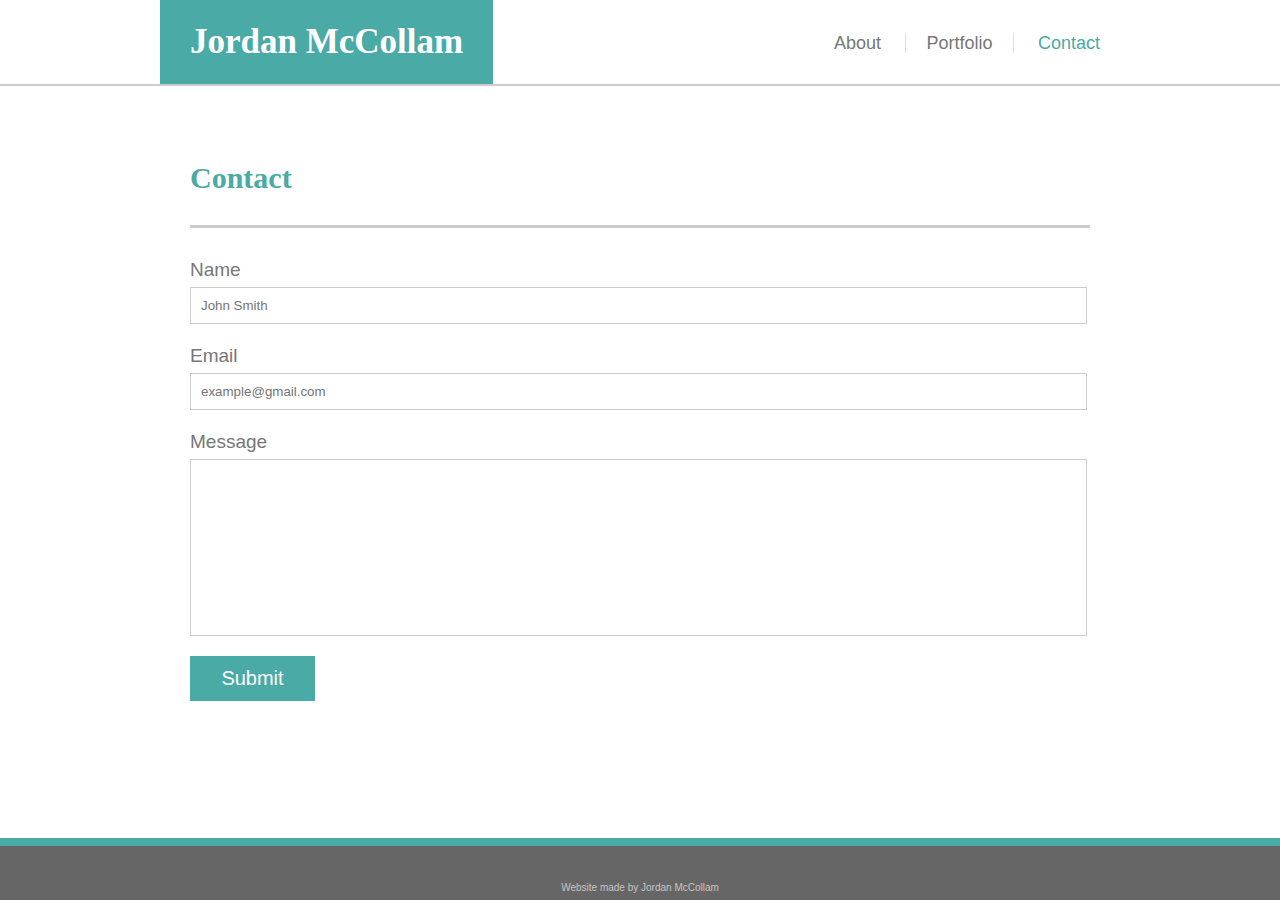
==== contact.html @ 1e14653b "Version 1 of my Portfolio / template" ====
<!DOCTYPE html>
<html lang="en">
<head>
    <meta charset="UTF-8">
    <meta name="viewport" content="width=device-width, initial-scale=1.0">
    <meta http-equiv="X-UA-Compatible" content="ie=edge">
    <title>Jordan's Portfolio</title>

    <link rel="stylesheet" href="assets\css\style.css">

</head>
<body>
   
    <header>
        <div class="container">
            <h2 class="logo"><a href="index.html">Jordan McCollam</a></h2>
    
            <nav class="nav-links">
                <ul>
                    <li><a href="index.html">About</a></li>
                    <li id="portfolio-link"><a href="portfolio.html">Portfolio</a></li>
                    <li><a href="contact.html" class="active">Contact</a></li>
                </ul>
            </nav>
        </div>
    </header>

    <div class="content">

        <h1 class="heading">Contact</h1>

            <form action="">

                <label>
                    Name 
                    <input type="text" placeholder="John Smith" required>
                </label>
                

                <label>
                    Email 
                    <input type="email" placeholder="example@gmail.com" required>
                </label>
                

                <label id="bigBox">
                    Message 
                    <input type="text" required>
                </label>
                

                <button>Submit</button>
            </form>


        </section>

    </div>



    <footer>
        <div>Website made by Jordan McCollam</div>
    </footer>

    


    
</body>
</html>
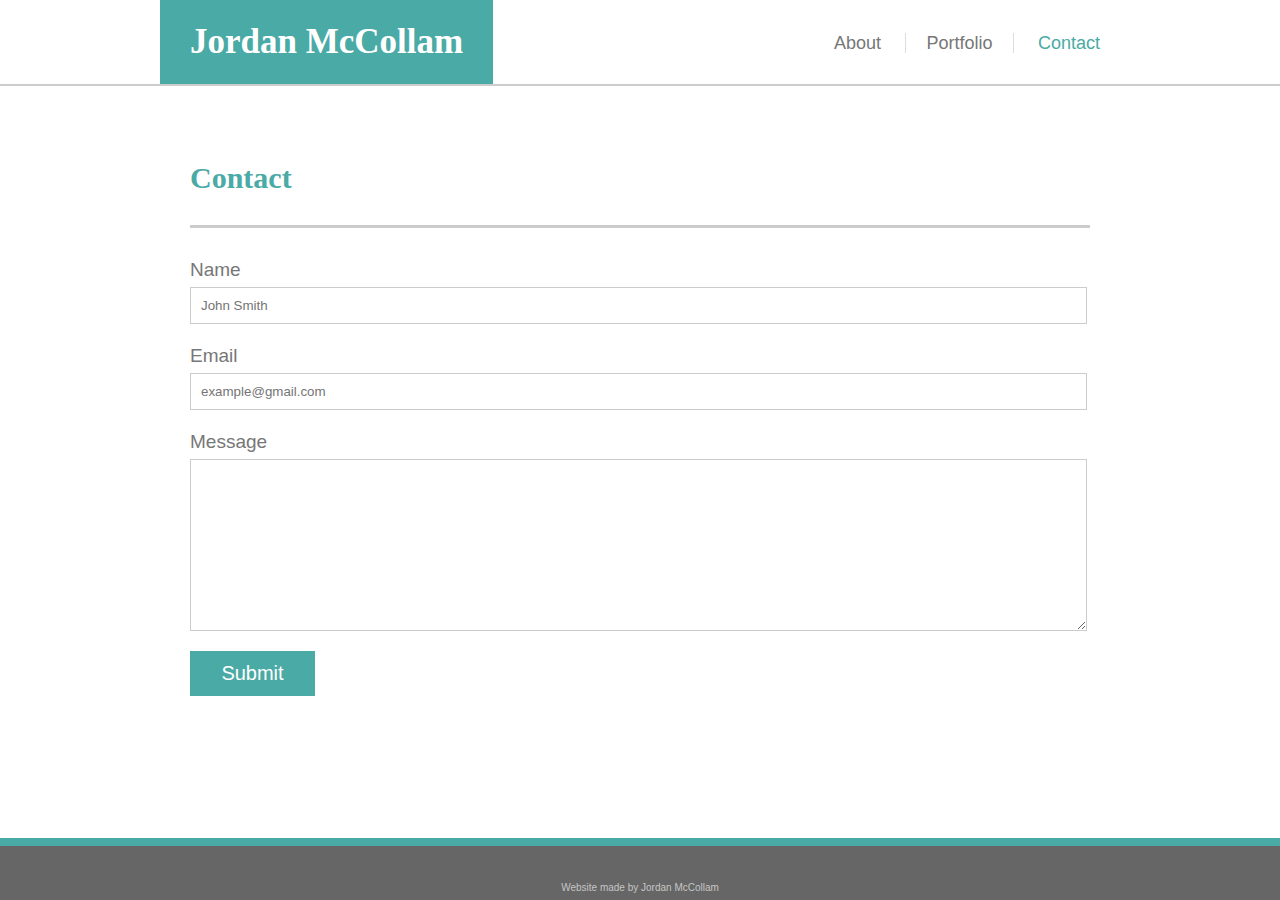
==== commit 62961187: "Changed Contact form Message section" ====
--- a/contact.html
+++ b/contact.html
@@ -5,7 +5,6 @@
     <meta name="viewport" content="width=device-width, initial-scale=1.0">
     <meta http-equiv="X-UA-Compatible" content="ie=edge">
     <title>Jordan's Portfolio</title>
-
     <link rel="stylesheet" href="assets\css\style.css">
 
 </head>
@@ -41,11 +40,11 @@
                     Email 
                     <input type="email" placeholder="example@gmail.com" required>
                 </label>
-                
+            
 
-                <label id="bigBox">
-                    Message 
-                    <input type="text" required>
+                <label for="message">
+                    Message
+                    <textarea name="message" id="message" cols="125" rows="10"></textarea>
                 </label>
                 
 
